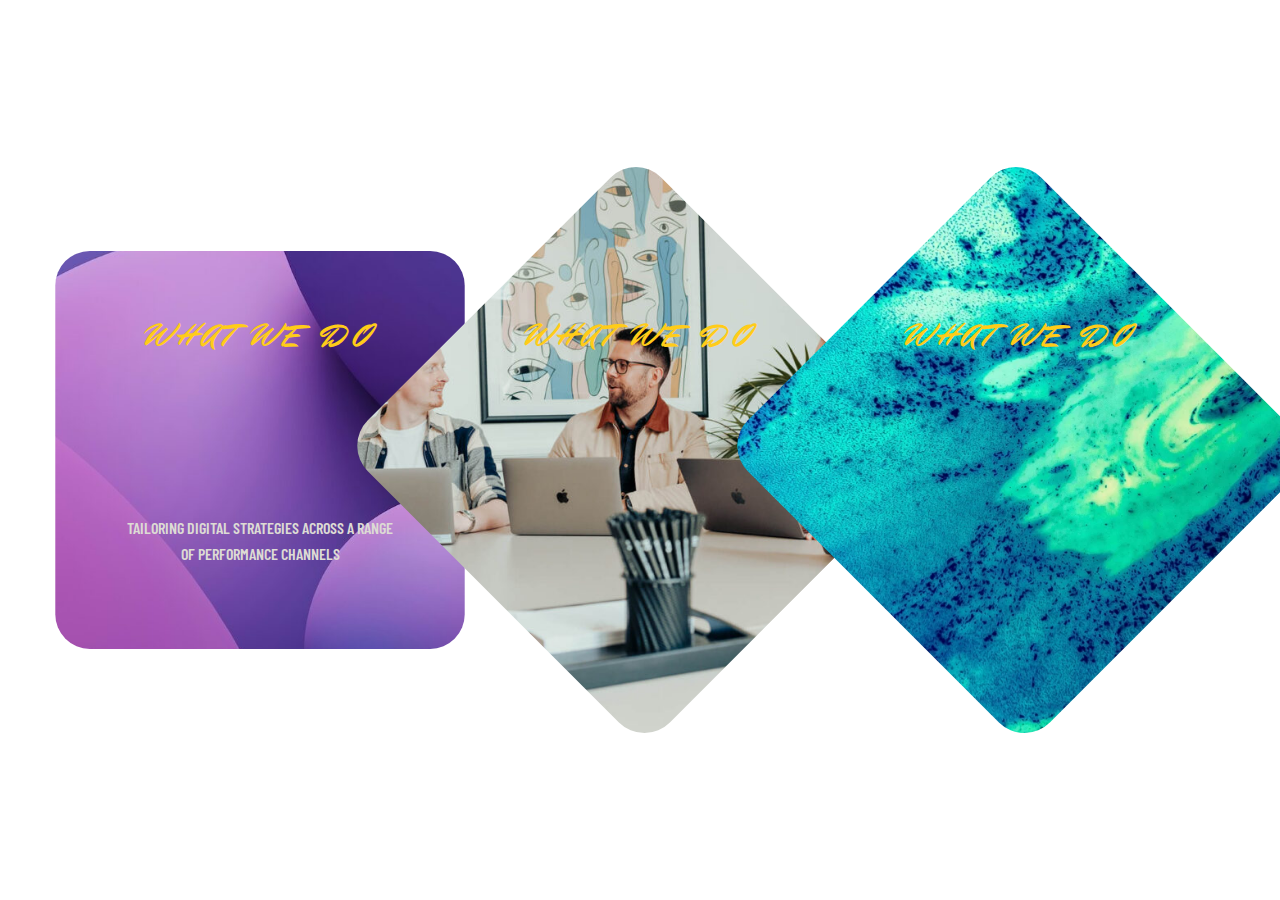
==== index.html @ f0fb27e9 "first commit" ====
<!DOCTYPE html>
<html lang="en">
<head>
    <meta charset="UTF-8">
    <meta name="viewport" content="width=device-width, initial-scale=1.0">
    <title>Document</title>
    <link href="https://cdn.jsdelivr.net/npm/bootstrap@5.3.3/dist/css/bootstrap.min.css" rel="stylesheet"/>

    <link rel="stylesheet" href="assets/css/main.css">
</head>
<body>
    <main class="page_wrapper">
        <section id="section_diamond" class="section diamond_section">
            <div class="container">
                <div class="row diamond-links">
                    <div class="col-md-6 col-lg-4">
                        <div class="diamond-links__item decoration_wrap ">
                            <div class="diamond-links__item-img">
                                <img src="assets/img/diamond/01.jpg" alt="">
                            </div>
                            <div class="diamond-links__item-content">
                                <div class="diamond-links__item-content">
                                    <h3 class="diamond-links__item-title subtitle"> What we do</h3>
    
                                    <p class="diamond-links__item-desc">
                                        Tailoring digital strategies across a range of performance channels                                
                                    </p>
    
                                </div>
                            </div>
                        </div>
                    </div>
                    <div class="col-md-6 col-lg-4">
                        <div class="diamond-links__item decoration_wrap ">
                            <div class="diamond-links__item-img">
                                <img src="assets/img/diamond/02.jpg" alt="">
                            </div>
                            <div class="diamond-links__item-content">
                                <div class="diamond-links__item-content">
                                    <h3 class="diamond-links__item-title subtitle"> What we do</h3>
    
                                    <p class="diamond-links__item-desc">
                                        Tailoring digital strategies across a range of performance channels                                
                                    </p>
    
                                </div>
                            </div>
                        </div>
                    </div>
                    <div class="col-md-6 col-lg-4">
                        <div class="diamond-links__item decoration_wrap ">
                            <div class="diamond-links__item-img">
                                <img src="assets/img/diamond/03.webp" alt="">
                            </div>
                            <div class="diamond-links__item-content">
                                <div class="diamond-links__item-content">
                                    <h3 class="diamond-links__item-title subtitle"> What we do</h3>
    
                                    <p class="diamond-links__item-desc">
                                        Tailoring digital strategies across a range of performance channels                                
                                    </p>
    
                                </div>
                            </div>
                        </div>
                    </div>
                </div>
            </div>
        </section>
    </main>
    



    <script src="https://cdnjs.cloudflare.com/ajax/libs/jquery/3.7.1/jquery.min.js"></script>
    <script src="https://cdn.jsdelivr.net/npm/bootstrap@5.3.3/dist/js/bootstrap.bundle.min.js"></script>
    <script src="assets/js/script.js"></script>
</body>
</html>
---- assets/css/main.css ----
@import url(../../fonts/larken/stylesheet.css);
@import url("https://fonts.googleapis.com/css2?family=Barlow+Condensed:ital,wght@0,100;0,200;0,300;0,400;0,500;0,600;0,700;0,800;0,900;1,100;1,200;1,300;1,400;1,500;1,600;1,700;1,800;1,900&family=Mr+Dafoe&display=swap");
:root {
  --larken-font: "Larken DEMO";
  --barlow-font: "Barlow Condensed", sans-serif;
  --dafoe-font: "Mr Dafoe", cursive;
  --base-font: 1rem;
  --primary: #C33130;
  --primary_hover: #AF2C2B;
  --secondary: #00833E;
  --secondary_hover: #007537;
  --text: #464646;
  --text_light: #B7B7B7;
  --dark: #212121;
  --light: #DDDBD4;
  --border: #EAEAEA;
  --background: #F4F1EA;
  --yellow: #FFCC19;
}

.color-primary {
  color: var(--primary) !important;
}

.color-primary-hover {
  color: var(--primary_hover) !important;
}

.color-secondary {
  color: var(--secondary) !important;
}

.color-secondary-hover {
  color: var(--secondary_hover) !important;
}

.color-text {
  color: var(--text) !important;
}

.color-text_light {
  color: var(--text_light) !important;
}

.color-dark {
  color: var(--dark) !important;
}

.color-light {
  color: var(--light) !important;
}

.color-border {
  color: var(--border) !important;
}

.color-yellow {
  color: var(--yellow) !important;
}

.bg-primary {
  background-color: var(--primary);
}

.bg-secondary {
  background-color: var(--secondary);
}

.bg-light {
  background-color: var(--light);
}

.bg-background {
  background-color: var(--background);
}

body {
  margin: 0px;
  padding: 0px;
  font-size: 16px;
  font-weight: 400;
  line-height: 1.65;
  font-style: normal;
  color: var(--dark);
  font-family: var(--larken-font);
  text-rendering: optimizelegibility;
  -moz-osx-font-smoothing: grayscale;
  -webkit-font-smoothing: antialiased;
  counter-reset: my-sec-counter;
}

.page_wrapper {
  overflow: hidden;
  position: relative;
}

iframe {
  border: none;
}

a:focus,
a:active,
input,
input:hover,
input:focus,
input:active,
textarea,
textarea:hover,
textarea:focus,
textarea:active {
  outline: none;
}

embed,
object,
video {
  height: auto;
  max-width: 100%;
}

img {
  border: none;
  height: auto;
  max-width: 100%;
  -webkit-user-select: none;
     -moz-user-select: none;
          user-select: none;
  vertical-align: middle;
  transition: all cubic-bezier(0.165, 0.84, 0.44, 1) 0.6s;
}

.image_wrap {
  overflow: hidden;
  border-radius: 10px;
}
.image_wrap img {
  border-radius: 10px;
}

ul {
  margin: 0;
  padding: 0;
}

a {
  outline: 0;
  display: inline-block;
  text-decoration: none;
  transition: 0.6s cubic-bezier(0.5, 1, 0.89, 1);
}
a:active, a:focus, a:hover, a:visited {
  outline: 0;
  text-decoration: none;
}

.fix {
  overflow: hidden;
}

button {
  padding: 0;
  border: none;
  outline: none;
  background: none;
  display: inline-block;
  transition: 0.6s cubic-bezier(0.5, 1, 0.89, 1);
}
button:focus {
  outline: none;
}

h1, h2, h3, h4, h5, h6 {
  font-weight: 600;
  color: var(--primary);
  font-family: var(--larken-font);
  line-height: 1.2;
}

p {
  color: var(--dark);
  font-family: var(--larken-font);
  font-size: var(--base-font);
  font-style: normal;
  font-weight: 400;
  line-height: 26px;
}

hr {
  opacity: 0.1;
  margin: 30px 0;
  background-color: var(--dark);
}

textarea {
  resize: none;
}

label.form-label {
  color: var(--dark);
  font-family: var(--larken-font);
  font-size: var(--base-font);
  font-style: normal;
  font-weight: 600;
  line-height: normal;
  text-transform: capitalize;
  margin-bottom: 10px;
}

.fa {
  font-family: "Font Awesome 5 Brands";
}

.decoration_wrap {
  z-index: 1;
  position: relative;
}
.decoration_wrap .deco_item {
  z-index: -1;
  position: absolute;
  display: flex;
  flex-direction: column;
  gap: 30px 30px;
}

.section {
  position: relative;
  padding: 60px 0;
}

.section_heading {
  position: relative;
  z-index: 1;
  margin-bottom: 20px;
}
.section_heading .heading_subtitle {
  margin-bottom: 0;
}
.section_heading .heading_subtitle span {
  color: var(--dark);
  font-family: var(--larken-font);
  font-size: var(--base-font);
  font-style: normal;
  font-weight: 400;
  line-height: 26px;
  text-transform: capitalize;
}
.section_heading .heading_title {
  color: var(--primary);
  font-family: var(--larken-font);
  font-size: 42px;
  font-style: normal;
  font-weight: 600;
  line-height: 50px;
}

.diamond_section {
  height: 100vh;
  display: flex;
  align-items: center;
}
.diamond_section .diamond-links .diamond-links__item {
  cursor: pointer;
  transition: all cubic-bezier(0.165, 0.84, 0.44, 1) 0.6s;
}
.diamond_section .diamond-links .diamond-links__item::before {
  content: "";
  width: 100%;
  height: 100%;
  position: absolute;
  top: 0;
  left: 0;
  transform: scale(1.15, 1.1);
}
.diamond_section .diamond-links .diamond-links__item .diamond-links__item-img {
  width: 100%;
  height: 100%;
  position: absolute;
  top: 0;
  left: 0;
  border-radius: var(--border-radius-3, 30px);
  overflow: hidden;
  pointer-events: none;
  transition: all cubic-bezier(0.165, 0.84, 0.44, 1) 0.6s;
}
@media (min-width: 1200px) {
  .diamond_section .diamond-links .diamond-links__item .diamond-links__item-img {
    transform: rotate(45deg) scale(1.2);
  }
}
.diamond_section .diamond-links .diamond-links__item .diamond-links__item-img img {
  transform: rotate(-45deg) scale(1.37);
}
.diamond_section .diamond-links .diamond-links__item .diamond-links__item-content {
  flex-grow: 1;
  display: flex;
  flex-direction: column;
  position: relative;
  padding: 20px;
  z-index: 1;
  gap: 10rem;
  text-align: center;
}
.diamond_section .diamond-links .diamond-links__item .diamond-links__item-content h3 {
  margin-bottom: auto;
  font-size: 2rem;
  color: var(--yellow);
  font-family: var(--dafoe-font);
  font-weight: 500;
  text-transform: uppercase;
  letter-spacing: 0.2em;
  line-height: 120%;
}
.diamond_section .diamond-links .diamond-links__item .diamond-links__item-content p {
  font-size: var(--base-font);
  color: var(--light);
  font-family: var(--barlow-font);
  font-weight: 600;
  text-transform: uppercase;
  opacity: 0;
  transition: opacity cubic-bezier(0.165, 0.84, 0.44, 1) 0.5s 0.25s;
}
.diamond_section .diamond-links .diamond-links__item:hover .diamond-links__item-img {
  transform: rotate(0deg) scale(1.15);
}
.diamond_section .diamond-links .diamond-links__item:hover .diamond-links__item-img img {
  transform: rotate(0deg) scale(1.25);
}
.diamond_section .diamond-links .diamond-links__item:hover .diamond-links__item-content p {
  opacity: 1;
}
.diamond_section .diamond-links .diamond-links__item.active .diamond-links__item-img {
  transform: rotate(0deg) scale(1.15);
}
.diamond_section .diamond-links .diamond-links__item.active .diamond-links__item-img img {
  transform: rotate(0deg) scale(1.25);
}
.diamond_section .diamond-links .diamond-links__item.active .diamond-links__item-content p {
  opacity: 1;
}/*# sourceMappingURL=main.css.map */
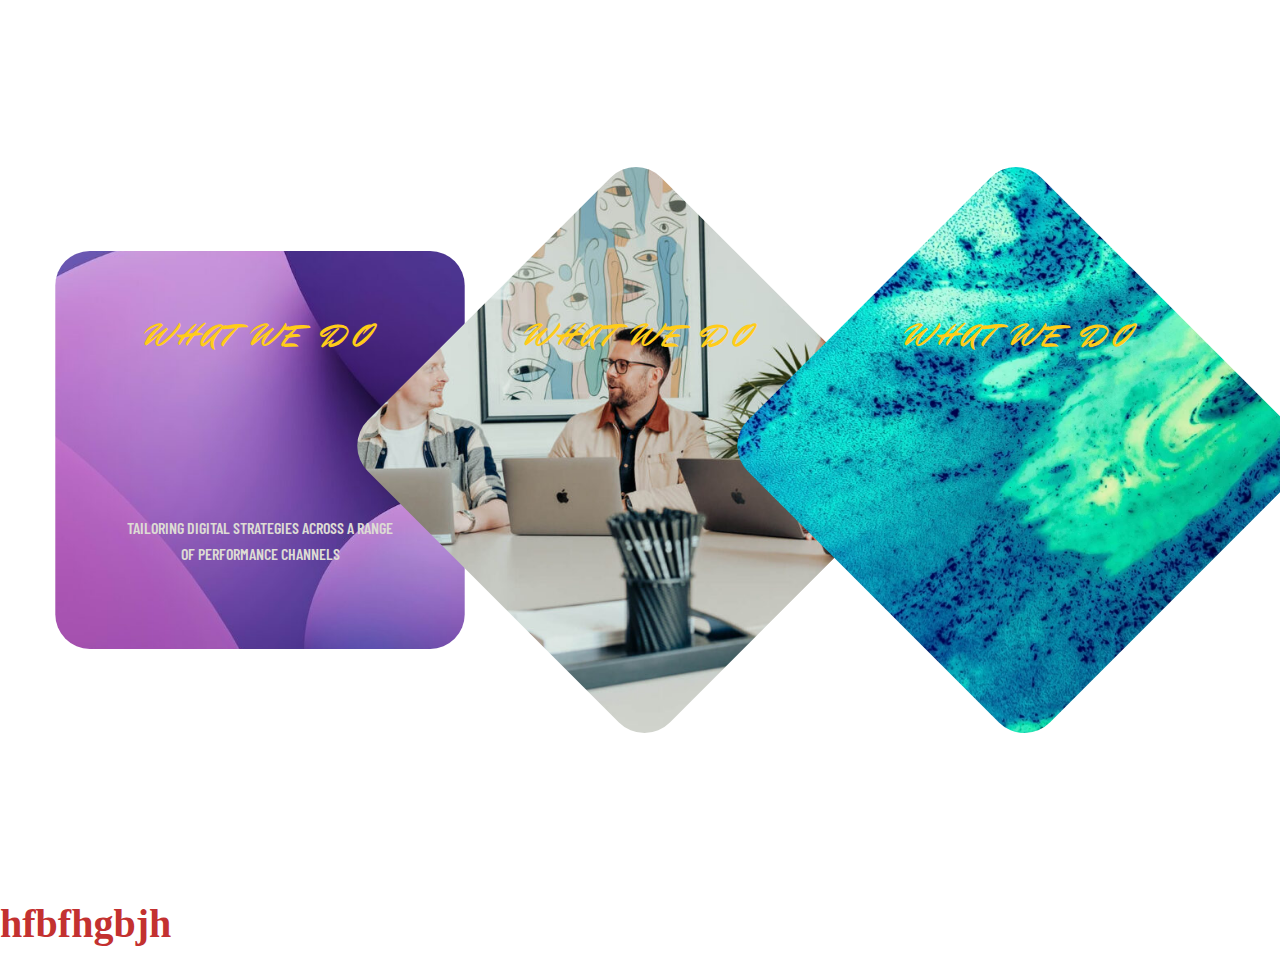
==== commit 0dc83814: "Update index.html ddfsd" ====
--- a/index.html
+++ b/index.html
@@ -68,7 +68,8 @@
             </div>
         </section>
     </main>
-    
+<!--     MY code  -->
+    <h1>hfbfhgbjh</h1>
 
 
 
@@ -76,4 +77,4 @@
     <script src="https://cdn.jsdelivr.net/npm/bootstrap@5.3.3/dist/js/bootstrap.bundle.min.js"></script>
     <script src="assets/js/script.js"></script>
 </body>
-</html>+</html>
